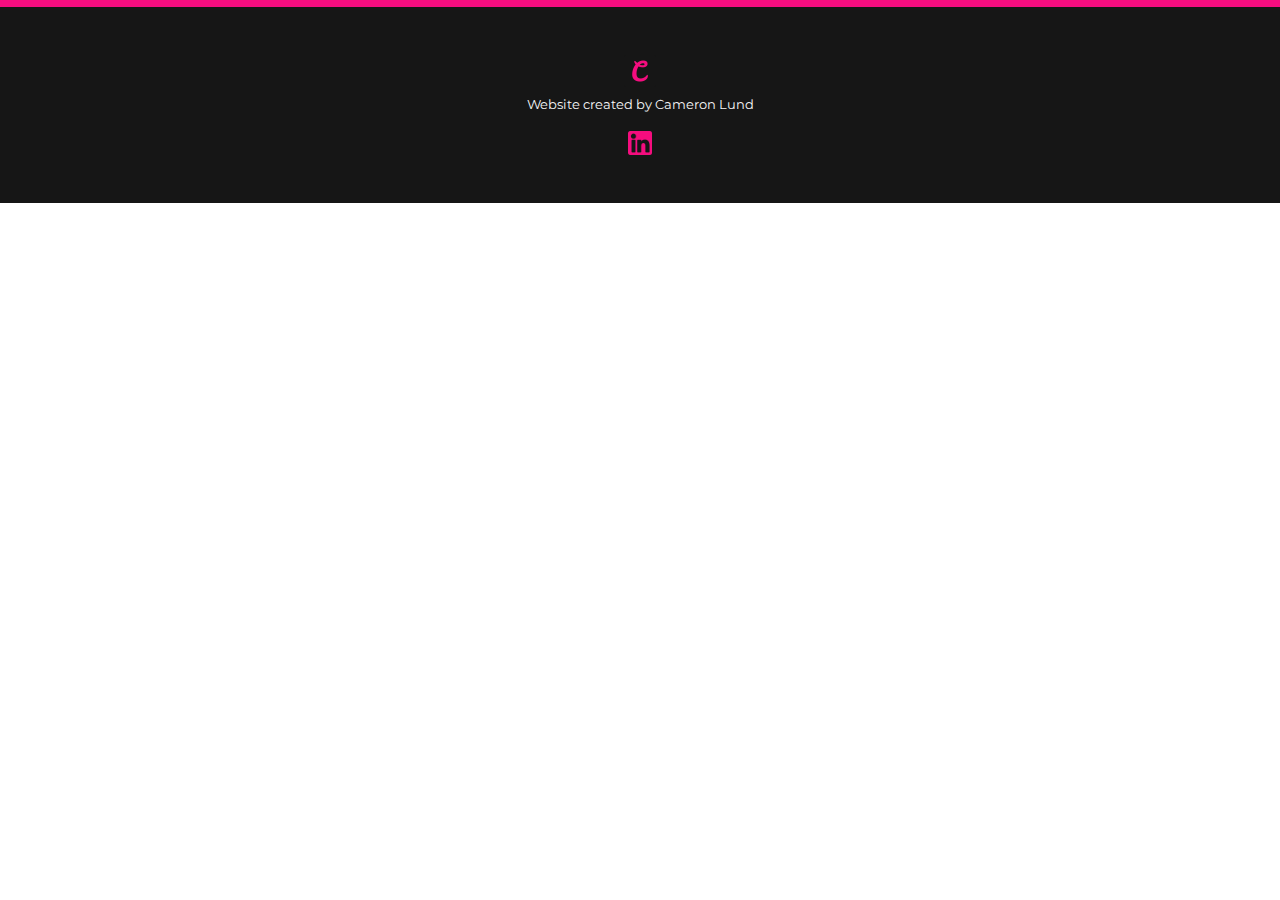
==== blog.html @ 66c146a5 "v1.4 added blog page" ====
<!doctype html>
<html lang="en">
<head>
  <!-- Required meta tags -->
  <meta http-equiv="content-type" content="text/html "charset="utf-8">
  <meta name="viewport" content="width=device-width, initial-scale=1, shrink-to-fit=no">
  <meta name="description=" content="Experienced digital marketer based in London, supporting organistations with Web Analytics, CRO, SEO, PPC, Affiliate Marketing and Web Design.">
  <title>Cameron Lund | Freelance Digital Marketing Consultant</title>

  <!-- Bootstrap + Custom CSS -->
  <link rel="stylesheet" href="./css/my-theme.css">
  <link rel="stylesheet" href="./css/my-theme-overrides.css">

  <!-- Google Fonts -->
  <link href="https://fonts.googleapis.com/css2?family=Karla:wght@400;700&family=Rubik:ital,wght@0,400;0,700;1,300&display=swap" rel="stylesheet">
  <link href="https://fonts.googleapis.com/css2?family=Oswald:wght@700&display=swap" rel="stylesheet">
  <link href="https://fonts.googleapis.com/css2?family=Montserrat&display=swap" rel="stylesheet">

  <!-- Favicons -->
  <link rel="apple-touch-icon" sizes="180x180" href="Assets/favicons/apple-touch-icon.png">
  <link rel="icon" type="image/png" sizes="32x32" href="Assets/favicons/favicon-32x32.png">
  <link rel="icon" type="image/png" sizes="16x16" href="Assets/favicons/favicon-16x16.png">
  <link rel="manifest" href="/site.webmanifest">

  <!-- Google Tag Manager -->
  <script>(function(w,d,s,l,i){w[l]=w[l]||[];w[l].push({'gtm.start':
  new Date().getTime(),event:'gtm.js'});var f=d.getElementsByTagName(s)[0],
  j=d.createElement(s),dl=l!='dataLayer'?'&l='+l:'';j.async=true;j.src=
  'https://www.googletagmanager.com/gtm.js?id='+i+dl;f.parentNode.insertBefore(j,f);
  })(window,document,'script','dataLayer','GTM-KXJS6Z8');</script>
  <!-- End Google Tag Manager -->

  <!-- Global site tag (gtag.js) - Google Analytics -->
  <script async src="https://www.googletagmanager.com/gtag/js?id=UA-168583953-1"></script>
  <script>
    window.dataLayer = window.dataLayer || [];
    function gtag(){dataLayer.push(arguments);}
    gtag('js', new Date());

    gtag('config', 'UA-168583953-1');
  </script>


</head>

<body class="mb-0">

  <div id="dib-posts"></div>

  <!-- Google Tag Manager (noscript) -->
  <noscript><iframe src="https://www.googletagmanager.com/ns.html?id=GTM-KXJS6Z8"
  height="0" width="0" style="display:none;visibility:hidden"></iframe></noscript>
  <!-- End Google Tag Manager (noscript) -->


    <!-- Footer -->

    <footer class="container-fluid bg-black pt-5 pb-5 mt-0 text-center footer">
      <img src="./Assets\favicons\favicon-32x32.png" />
      <p class="text-light small pt-2">Website created by Cameron Lund</p>
      <a target="_blank" href="https://www.linkedin.com/in/cameronlund/"><img style="width:24px;" src="./Assets\Companies\linkedin-transparent.png" /></a>
    </footer>

    <!-- jQuery first, then Popper.js, then Bootstrap JS -->
    <script src="https://code.jquery.com/jquery-3.5.1.slim.min.js" integrity="sha384-DfXdz2htPH0lsSSs5nCTpuj/zy4C+OGpamoFVy38MVBnE+IbbVYUew+OrCXaRkfj" crossorigin="anonymous"></script>
    <script src="https://cdn.jsdelivr.net/npm/popper.js@1.16.0/dist/umd/popper.min.js" integrity="sha384-Q6E9RHvbIyZFJoft+2mJbHaEWldlvI9IOYy5n3zV9zzTtmI3UksdQRVvoxMfooAo" crossorigin="anonymous"></script>
    <script src="https://stackpath.bootstrapcdn.com/bootstrap/4.5.0/js/bootstrap.min.js" integrity="sha384-OgVRvuATP1z7JjHLkuOU7Xw704+h835Lr+6QL9UvYjZE3Ipu6Tp75j7Bh/kR0JKI" crossorigin="anonymous"></script>
    <script src="./js/main.js"></script>

    <script>
    var dib_id = '00OMG1L3UQ2YBD2PCS3O';
    </script>
    <script src="https://dropinblog.com/js/embed.js"></script>

  </body>
  </html>
---- css/my-theme-overrides.css ----
.w-90 {
  width: 90%;
}


.title {
  font-family: 'Oswald', sans-serif;
  color: #F50D7F;
  font-weight: bold;
  font-size: 5em;
  line-height: 1;
}

.subtitle {
  font-weight: 1.2;
  line-height: 1.2;
  letter-spacing: 2px;
}

.hero-image {
    border-top: solid 7px #F50D7F;
    background-image: url('../Assets/Jumbotron/jumbotron-background-mobile.png');
    background-repeat: no-repeat;
    background-size: cover;
    background-position: top center;
    height: 562px;
}

.services-image {
    border-top: solid 7px #F50D7F;
    background-image: url('../Assets/Jumbotron/jumbotron-background-mobile-services.png');
    background-repeat: no-repeat;
    background-size: cover;
    background-position: top center;
    height: 562px;
}

.contact-image {
    border-top: solid 7px #F50D7F;
    background-image: url('../Assets/Jumbotron/jumbotron-background-mobile-contact.png');
    background-repeat: no-repeat;
    background-size: cover;
    background-position: top center;
    height: 562px;
}


.profile-picture {
    border-radius: 50%;
    border: solid 3px #161616;
    width: 130px;
    height: auto;
}

.profile-image-container {
  top: -120px;
  left: 50%;
  -webkit-transform: translateX(-50%);
  transform: translateX(-50%)
}

.bg-black {
  background-color: #161616;
}

.card-container {
  padding-top: 190px;
}

.main-body {
  max-width: 1200px;
}

.quotation-box {
  height: auto;
  width: 90%;
  padding-top: 10px;
  border: 4px solid #F50D7F;
  display: flex;
}

.quotation-mark {
  opacity: 0.1;
  height: 70px;
  left: 0px;
}

.quotation-text {
  font-size: 1.2em;
  font-style: italic;
  font-weight: normal;

}

.carousel {
  display: none;
}

.company-logo {
  width: 100px;
}

.software-logo {
  width: 100px;
}

.education-logo {
  width: 200px;
}

.google-iq-logo {
  width: 105px;
}

.featurette-image {
  border: 3px solid #F50D7F;
}

.featurette-article-r {
  text-align: center;
}

.featurette-article-l {
  text-align: center;
}


.icons {
  width: 50px;
  height: auto;
}

.card-height-fix {
  height: 220px
}

.skill-graph {
  width: 600px;
}

.footer {
  border-top: 7px solid #F50D7F;
}


/* Read More Button */

[aria-expanded="false"] > .expanded,
[aria-expanded="true"] > .collapsed {
  display: none;
}

/* Desktop Media Queries */

@media only screen and (min-width: 374px) {

  .card-container {
    padding-top: 170px;
    max-width: 992px;
    margin: 0 auto;
  }
}




@media only screen and (min-width: 768px) {


  .services-intro {
    width: 56%;
  }

  .featurette-article-r {
    text-align: right;
  }

  .featurette-article-l {
    text-align: left;
  }

}


@media only screen and (min-width: 992px) {

  h5 {
    font-size: 1.8em;
    padding-bottom: 10px;
  }

  .card-container {
    padding-top: 150px;
    max-width: 992px;
    margin: 0 auto;
  }

  .desktop-contact-containers {
    width: 90%;
  }

  .hero-image {
    background-image: url('../Assets/Jumbotron/jumbotron-background-desktop.png');
  }

  .services-image {
      background-image: url('../Assets/Jumbotron/jumbotron-background-desktop-services.png');
  }

  .contact-image {
      background-image: url('../Assets/Jumbotron/jumbotron-background-desktop-contact.png');
  }

  .carousel-text {
    padding-left: 15px;
    padding-right: 15px;
  }

  .title {
  font-family: 'Oswald', sans-serif;
  color: #F50D7F;
  font-weight: bold;
  font-size: 7em;
  line-height: 1;
  }

  .carousel {
    display: block;
  }
}
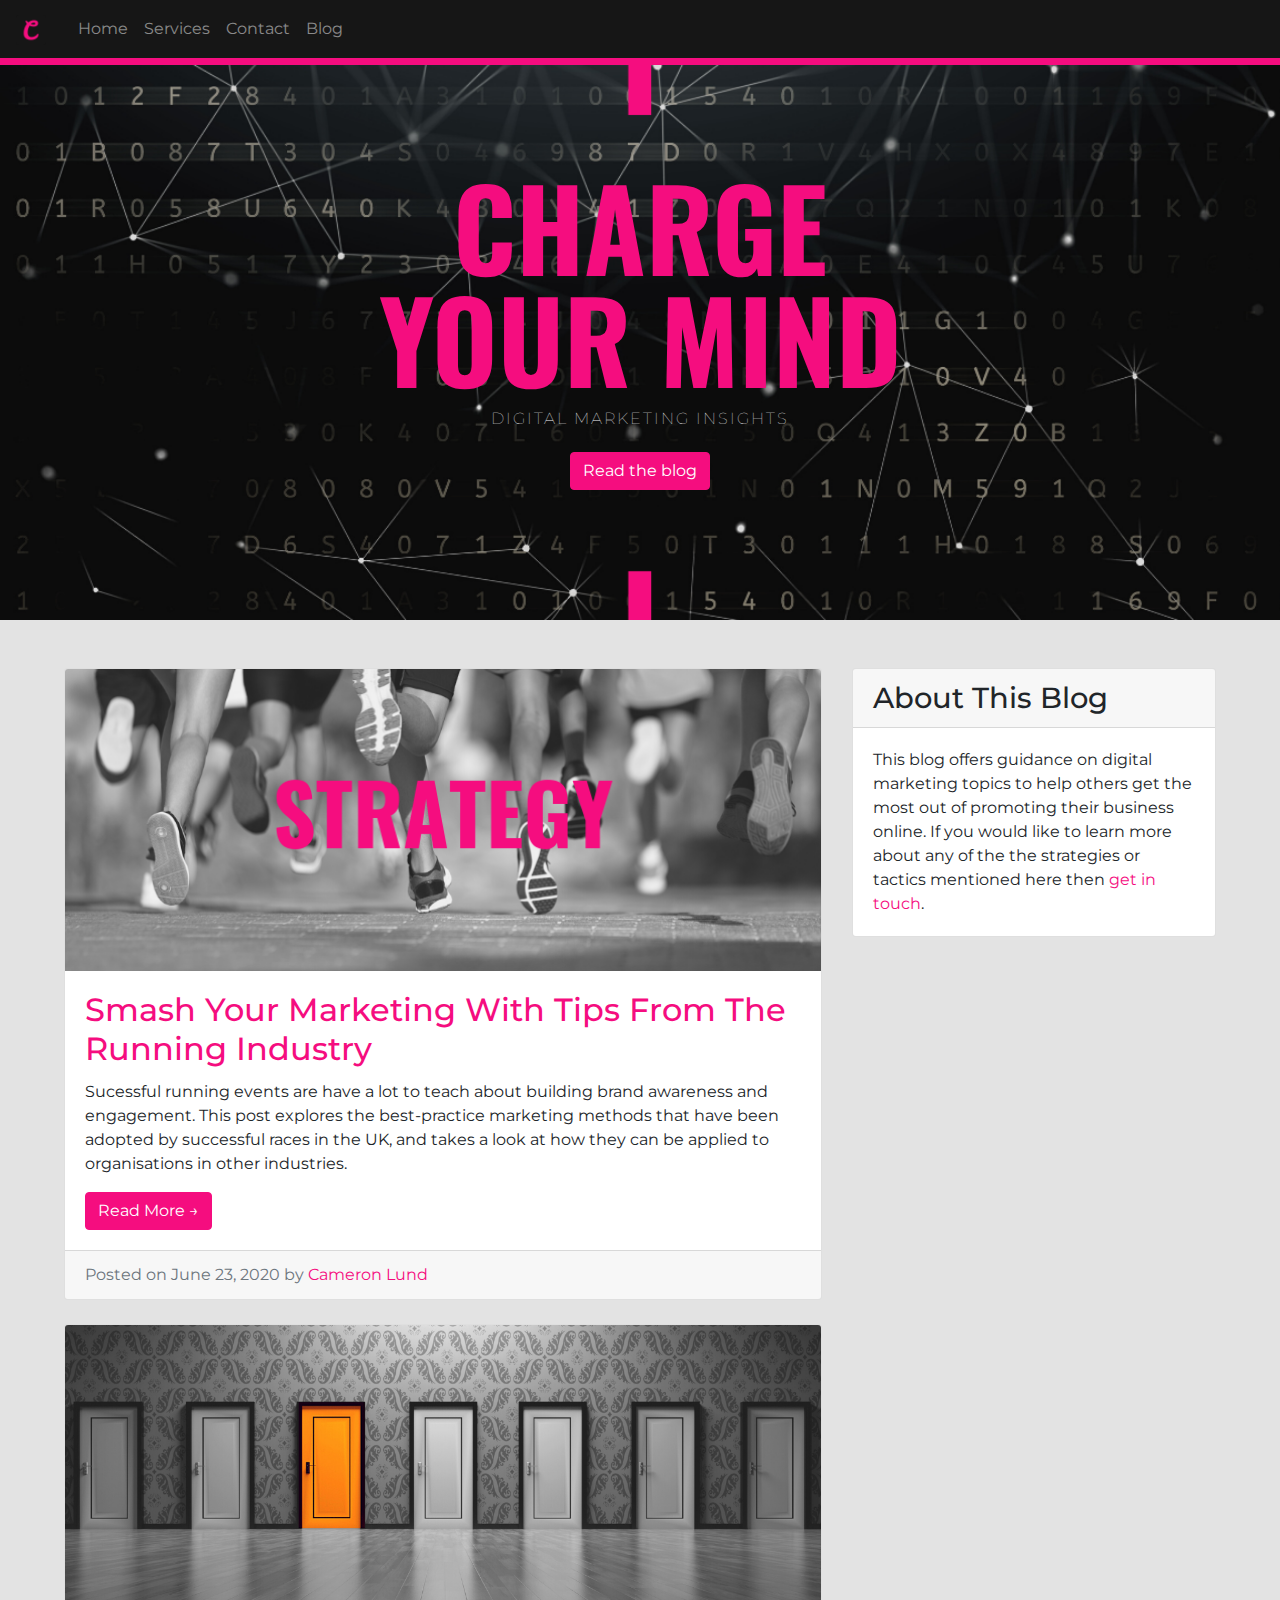
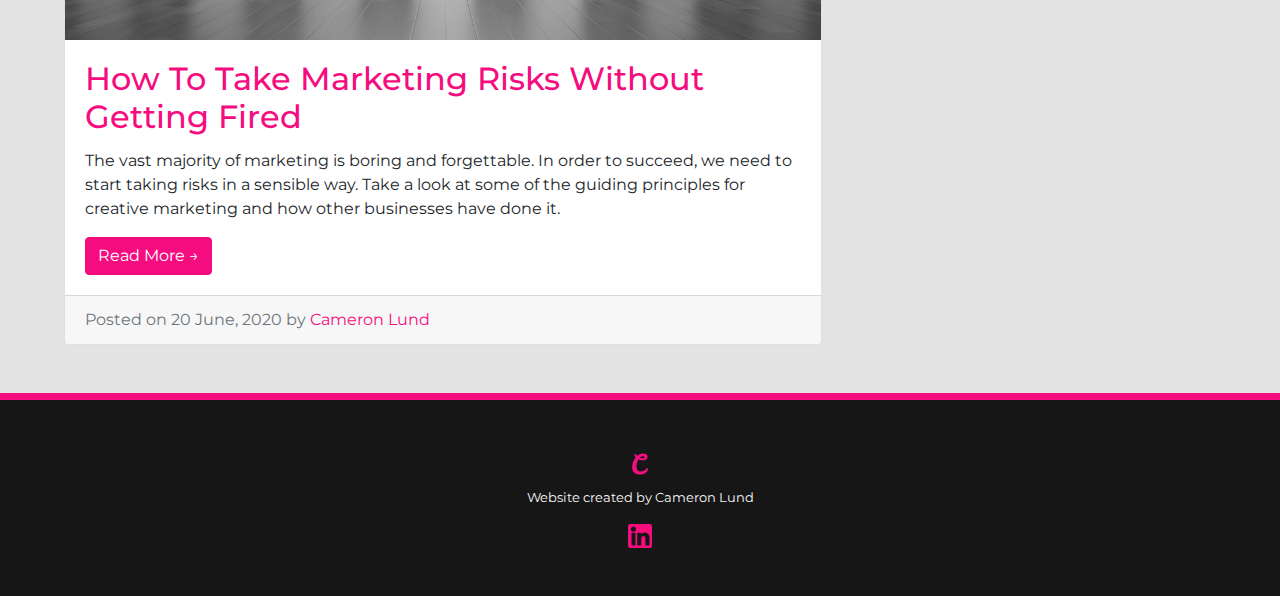
==== commit f6becf89: "v 1.5 added blog" ====
--- a/blog.html
+++ b/blog.html
@@ -43,9 +43,109 @@
 
 </head>
 
-<body class="mb-0">
+<body>
 
-  <div id="dib-posts"></div>
+<nav class="navbar navbar-dark bg-black navbar-expand-lg">
+  <a class="navbar-brand" href="http://www.cameron-lund.me">
+    <img class="mr-2" src="Assets/favicons/favicon-32x32.png" width="30" height="30" class="d-inline-block align-top" alt="Cameron Lund Logo" loading="lazy">
+  </a>
+  <button class="navbar-toggler" type="button" data-toggle="collapse" data-target="#navbarNav" aria-controls="navbarNav" aria-expanded="false" aria-label="Toggle navigation">
+    <span class="navbar-toggler-icon"></span>
+  </button>
+  <div class="collapse navbar-collapse" id="navbarNav">
+    <ul class="navbar-nav">
+      <li class="nav-item">
+        <a class="nav-link" href="http://cameron-lund.me">Home <span class="sr-only">(current)</span></a>
+      </li>
+      <li class="nav-item">
+        <a class="nav-link" href="./services">Services</a>
+      </li>
+      <li class="nav-item">
+        <a class="nav-link" href="./contact">Contact</a>
+      </li>
+      <li class="nav-item-active">
+        <a class="nav-link" href="./blog">Blog</a>
+      </li>
+    </ul>
+  </div>
+</nav>
+
+  <div class="container-fluid p-0 mb-0 bg-secondary">
+    <div class="jumbotron blog-image jumbotron-fluid pl-1 pr-1 bp-5 mb-0 text-center">
+      <br>
+      <h1 class="text-center title mt-3 pl-2 pr-2">CHARGE<br>YOUR MIND</h1>
+      <p class="text-light subtitle mt-3 mb-4 pl-3 pr-3">DIGITAL MARKETING INSIGHTS</p>
+      <a href="#dib-posts"><button type="button" class="btn btn-primary small">Read the blog</button></a>
+    </div>
+
+    <!-- Blog Content -->
+
+      <div class="w-90 m-auto pt-5 pb-4 bg-secondary">
+
+        <div class="row">
+
+          <!-- Blog Entries Column -->
+          <div class="col-md-8">
+
+            <!-- Blog Post -->
+            <div class="card mb-4">
+              <img class="card-img-top" src="Assets/blog-images/running-750x300.png" alt="Card image cap">
+              <div class="card-body">
+                <h2 class="card-title text-primary">Smash Your Marketing With Tips From The Running Industry</h2>
+                <p class="card-text">Sucessful running events are have a lot to teach about building brand awareness and engagement. This post explores the best-practice marketing methods that have been adopted by successful races in the UK, and takes a look at how they can be applied to organisations in other industries.</p>
+                <a href="blog\smash-your-marketing-with-tips-from-the-running-industry" class="btn btn-primary">Read More &rarr;</a>
+              </div>
+              <div class="card-footer text-muted">
+                Posted on June 23, 2020 by
+                <a href="#">Cameron Lund</a>
+              </div>
+            </div>
+
+            <!-- Blog Post -->
+            <div class="card mb-4">
+              <img class="card-img-top" src="Assets/blog-images/principles-750x300.png" alt="Card image cap">
+              <div class="card-body">
+                <h2 class="card-title text-primary">How To Take Marketing Risks Without Getting Fired</h2>
+                <p class="card-text">The vast majority of marketing is boring and forgettable. In order to succeed, we need to start taking risks in a sensible way. Take a look at some of the guiding principles for creative marketing and how other businesses have done it.</p>
+                <a href="blog\how-to-take-marketing-risks-without-getting-fired.html" class="btn btn-primary">Read More &rarr;</a>
+              </div>
+              <div class="card-footer text-muted">
+                Posted on 20 June, 2020 by
+                <a href="#">Cameron Lund</a>
+              </div>
+            </div>
+
+            <!--
+            <ul class="pagination justify-content-center mb-4">
+              <li class="page-item">
+                <a class="page-link" href="#">&larr; Older</a>
+              </li>
+              <li class="page-item disabled">
+                <a class="page-link" href="#">Newer &rarr;</a>
+              </li>
+            </ul>
+          -->
+          </div>
+
+
+          <!-- Sidebar Widgets Column -->
+          <div class="col-md-4">
+
+            <!-- Side Widget -->
+            <div class="card">
+              <h5 class="card-header">About This Blog</h5>
+              <div class="card-body">
+                This blog offers guidance on digital marketing topics to help others get the most out of promoting their business online. If you would like to learn more about any of the the strategies or tactics mentioned here then <a href="contact" class="link">get in touch</a>.
+              </div>
+            </div>
+
+          </div>
+
+        </div>
+        <!-- /.row -->
+
+      </div>
+      <!-- END BLOG CONTENT -->
 
   <!-- Google Tag Manager (noscript) -->
   <noscript><iframe src="https://www.googletagmanager.com/ns.html?id=GTM-KXJS6Z8"
@@ -67,10 +167,5 @@
     <script src="https://stackpath.bootstrapcdn.com/bootstrap/4.5.0/js/bootstrap.min.js" integrity="sha384-OgVRvuATP1z7JjHLkuOU7Xw704+h835Lr+6QL9UvYjZE3Ipu6Tp75j7Bh/kR0JKI" crossorigin="anonymous"></script>
     <script src="./js/main.js"></script>
 
-    <script>
-    var dib_id = '00OMG1L3UQ2YBD2PCS3O';
-    </script>
-    <script src="https://dropinblog.com/js/embed.js"></script>
-
   </body>
   </html>
--- a/css/my-theme-overrides.css
+++ b/css/my-theme-overrides.css
@@ -1,7 +1,11 @@
+span {
+  font-style: Montserrat;
+}
+
 .w-90 {
   width: 90%;
-}
-
+  max-width: 1200px;
+}
 
 .title {
   font-family: 'Oswald', sans-serif;
@@ -44,6 +48,19 @@
     height: 562px;
 }
 
+.blog-image {
+    border-top: solid 7px #F50D7F;
+    background-image: url('../Assets/Jumbotron/jumbotron-blog-mobile.png');
+    background-repeat: no-repeat;
+    background-size: cover;
+    background-position: top center;
+    height: 562px;
+}
+
+.blog-image-logo {
+  width: 280px;
+  height: auto;
+}
 
 .profile-picture {
     border-radius: 50%;
@@ -152,6 +169,13 @@
 
 /* Desktop Media Queries */
 
+
+@media only screen and (min-width: 480px) {
+  .blog-image-logo {
+    float: left;
+  }
+}
+
 @media only screen and (min-width: 374px) {
 
   .card-container {
@@ -210,6 +234,11 @@
   .contact-image {
       background-image: url('../Assets/Jumbotron/jumbotron-background-desktop-contact.png');
   }
+
+  .blog-image {
+      background-image: url('../Assets/Jumbotron/jumbotron-blog-desktop.png');
+  }
+
 
   .carousel-text {
     padding-left: 15px;
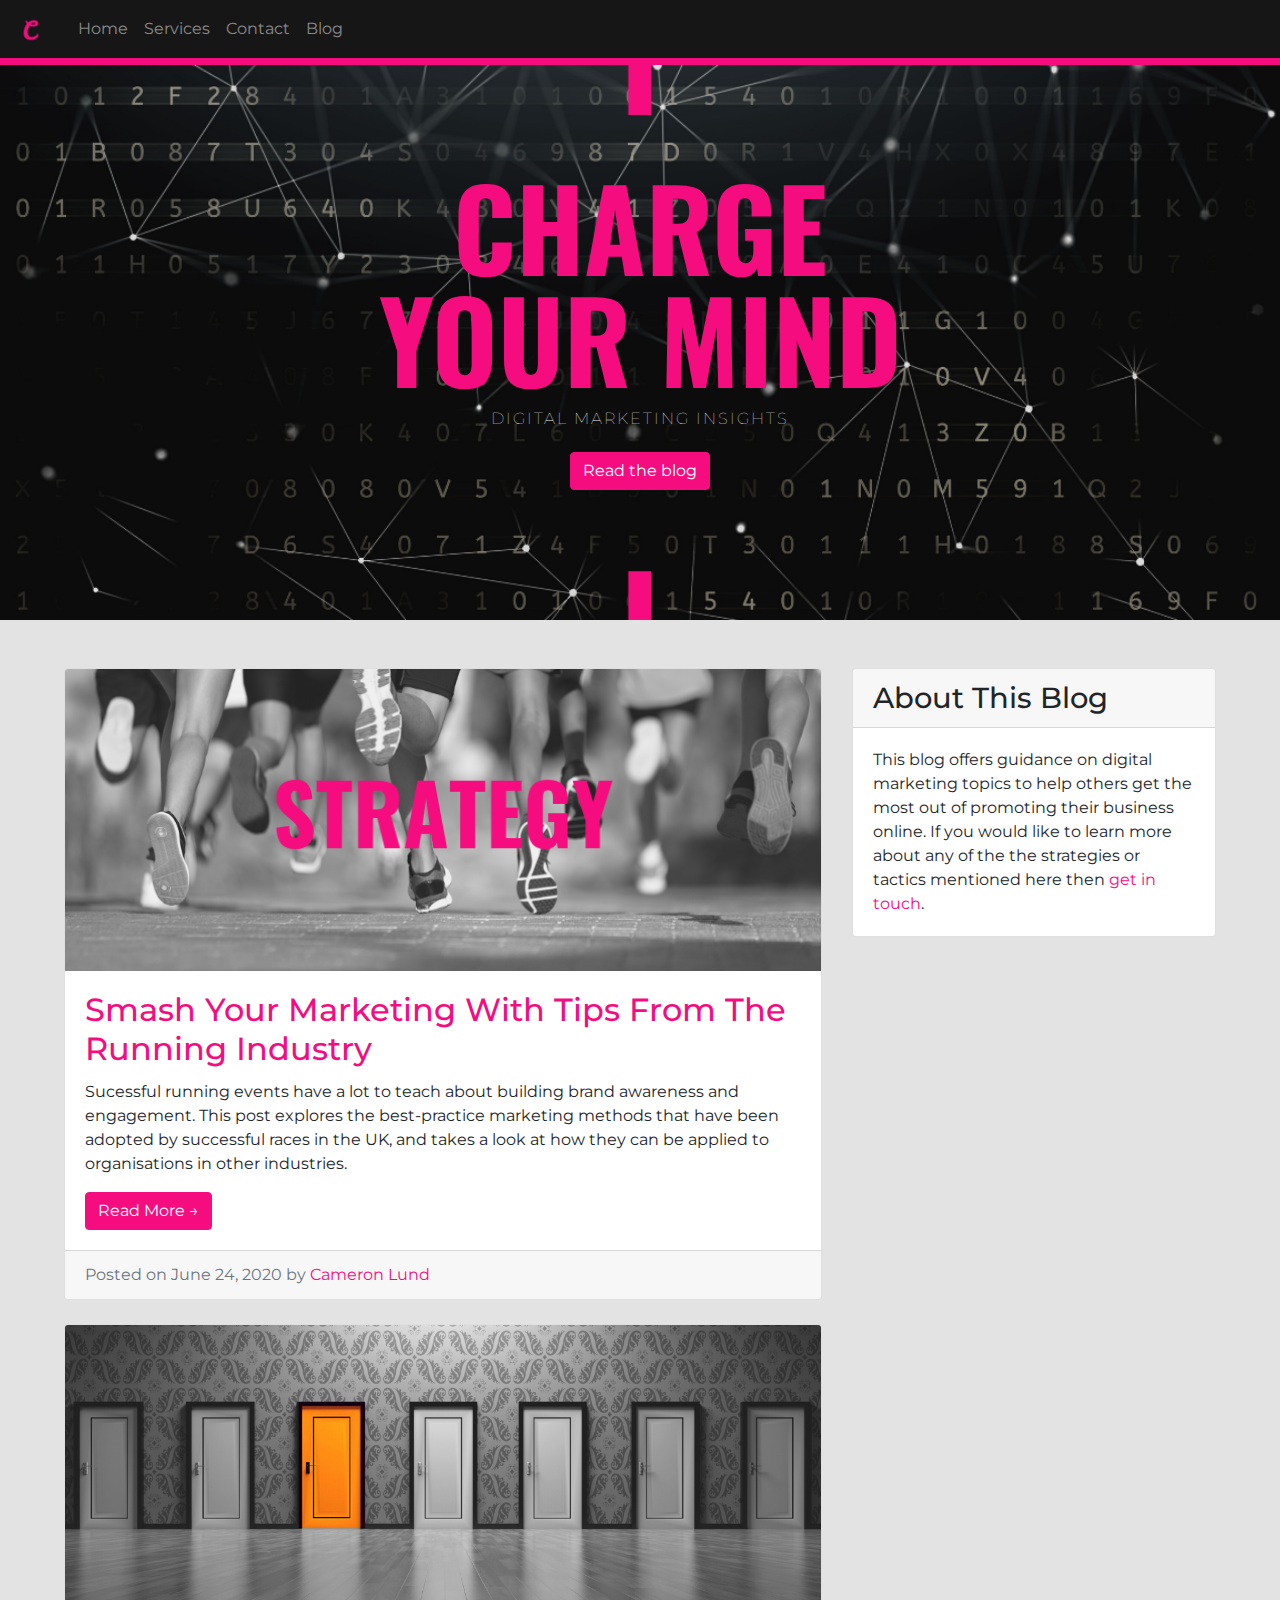
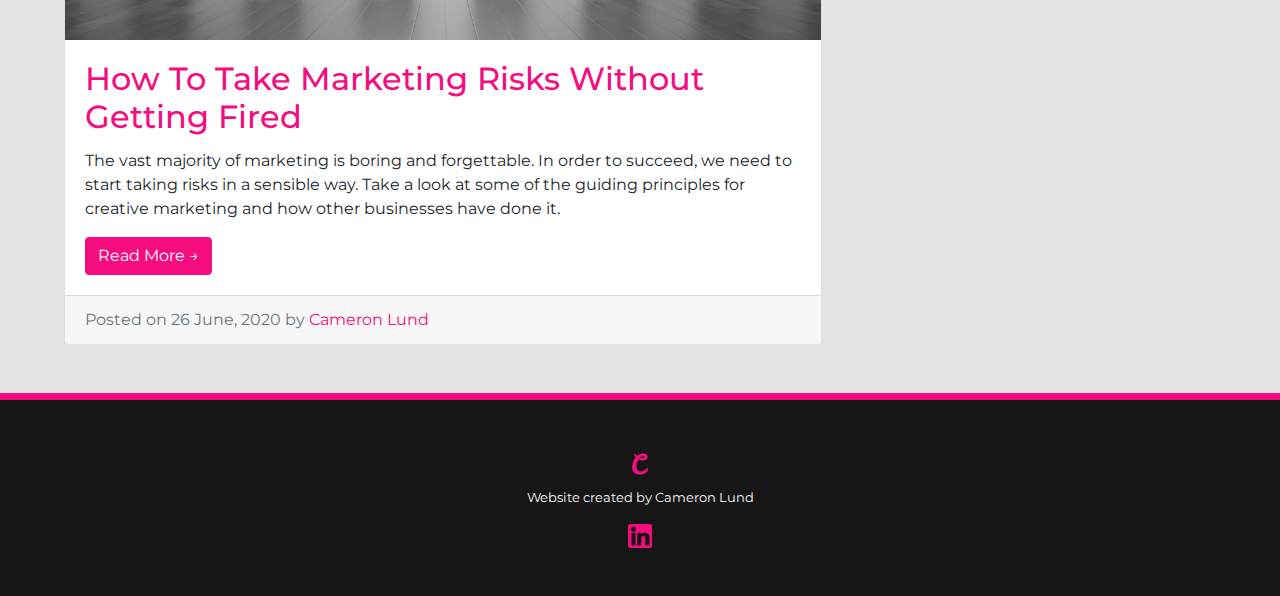
==== commit a90e6a05: "v 1.6 bugfixes" ====
--- a/blog.html
+++ b/blog.html
@@ -55,7 +55,7 @@
   <div class="collapse navbar-collapse" id="navbarNav">
     <ul class="navbar-nav">
       <li class="nav-item">
-        <a class="nav-link" href="http://cameron-lund.me">Home <span class="sr-only">(current)</span></a>
+        <a class="nav-link" href="./index">Home <span class="sr-only">(current)</span></a>
       </li>
       <li class="nav-item">
         <a class="nav-link" href="./services">Services</a>
@@ -75,14 +75,14 @@
       <br>
       <h1 class="text-center title mt-3 pl-2 pr-2">CHARGE<br>YOUR MIND</h1>
       <p class="text-light subtitle mt-3 mb-4 pl-3 pr-3">DIGITAL MARKETING INSIGHTS</p>
-      <a href="#dib-posts"><button type="button" class="btn btn-primary small">Read the blog</button></a>
+      <a href="#blog-posts"><button type="button" class="btn btn-primary small">Read the blog</button></a>
     </div>
 
     <!-- Blog Content -->
 
       <div class="w-90 m-auto pt-5 pb-4 bg-secondary">
 
-        <div class="row">
+        <div id="blog-posts" class="row">
 
           <!-- Blog Entries Column -->
           <div class="col-md-8">
@@ -92,11 +92,11 @@
               <img class="card-img-top" src="Assets/blog-images/running-750x300.png" alt="Card image cap">
               <div class="card-body">
                 <h2 class="card-title text-primary">Smash Your Marketing With Tips From The Running Industry</h2>
-                <p class="card-text">Sucessful running events are have a lot to teach about building brand awareness and engagement. This post explores the best-practice marketing methods that have been adopted by successful races in the UK, and takes a look at how they can be applied to organisations in other industries.</p>
+                <p class="card-text">Sucessful running events have a lot to teach about building brand awareness and engagement. This post explores the best-practice marketing methods that have been adopted by successful races in the UK, and takes a look at how they can be applied to organisations in other industries.</p>
                 <a href="blog\smash-your-marketing-with-tips-from-the-running-industry" class="btn btn-primary">Read More &rarr;</a>
               </div>
               <div class="card-footer text-muted">
-                Posted on June 23, 2020 by
+                Posted on June 24, 2020 by
                 <a href="#">Cameron Lund</a>
               </div>
             </div>
@@ -107,10 +107,10 @@
               <div class="card-body">
                 <h2 class="card-title text-primary">How To Take Marketing Risks Without Getting Fired</h2>
                 <p class="card-text">The vast majority of marketing is boring and forgettable. In order to succeed, we need to start taking risks in a sensible way. Take a look at some of the guiding principles for creative marketing and how other businesses have done it.</p>
-                <a href="blog\how-to-take-marketing-risks-without-getting-fired.html" class="btn btn-primary">Read More &rarr;</a>
+                <a href="blog\how-to-take-marketing-risks-without-getting-fired" class="btn btn-primary">Read More &rarr;</a>
               </div>
               <div class="card-footer text-muted">
-                Posted on 20 June, 2020 by
+                Posted on 26 June, 2020 by
                 <a href="#">Cameron Lund</a>
               </div>
             </div>
